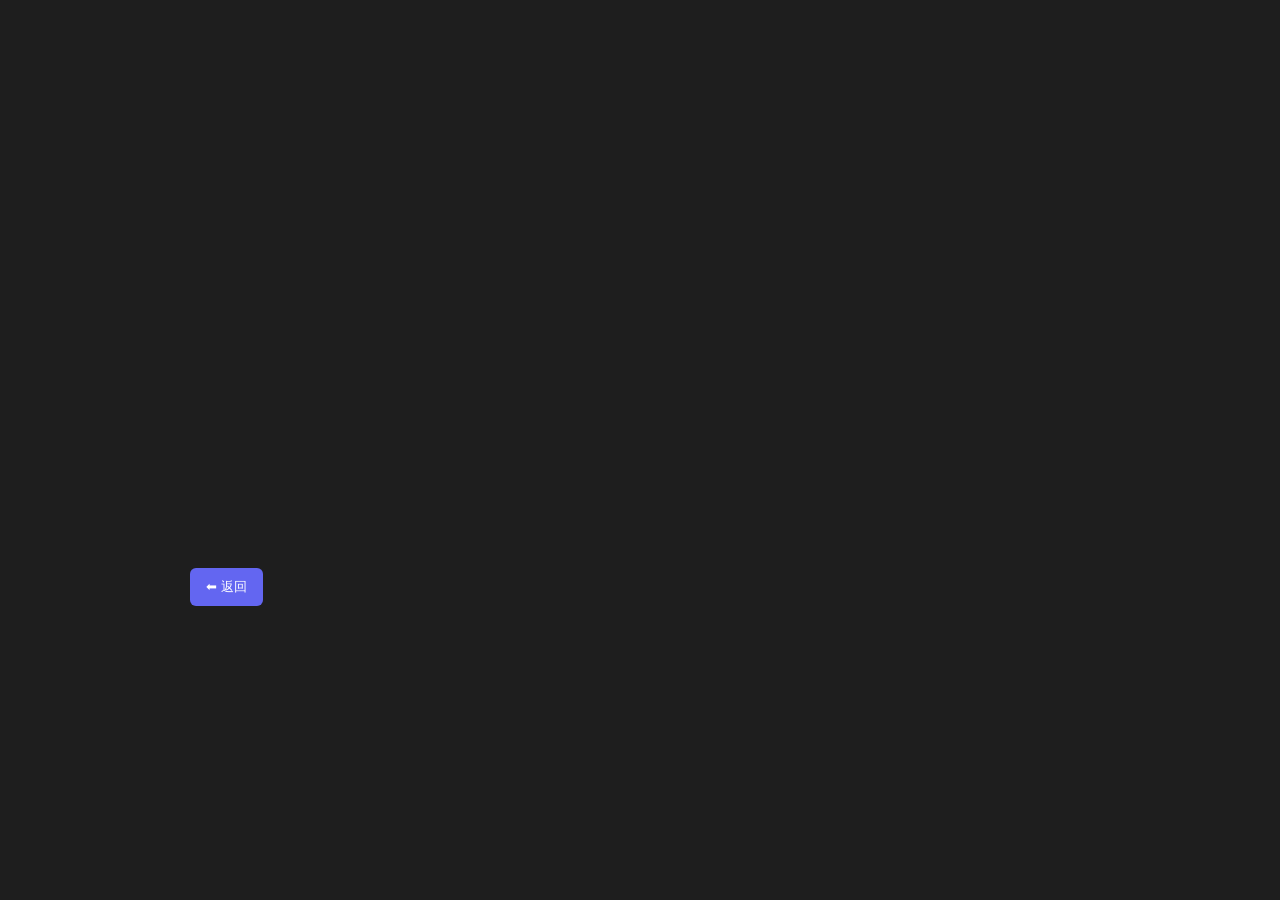
==== player.html @ ab66b17e "first commit" ====
<!DOCTYPE html>
<html>
<head>
<meta charset="UTF-8">
<title>播放頁</title>
<link rel="stylesheet" href="style.css">
</head>

<body>

<div class="container">

  <h1 id="title"></h1>

  <iframe id="player" width="100%" height="500" frameborder="0" allowfullscreen></iframe>
  <button onclick="history.back()">⬅ 返回</button>

</div>

<script>
const params = new URLSearchParams(window.location.search);
const videoId = params.get("video");

document.getElementById("player").src = 
  `https://www.youtube.com/embed/${videoId}`;

document.getElementById("title").innerText = params.get("title");
</script>

</body>
</html>
---- style.css ----
body {
    margin: 0;
    background: #1e1e1e;
    font-family: Arial, sans-serif;
    color: #111827;
}

.container {
    max-width: 900px;
    margin: auto;
    padding: 40px 20px;
}

h1 {
    color: white;
    font-size: 36px;
    margin-bottom: 24px;
}

.search-area {
    display: flex;
    gap: 10px;
    margin-bottom: 24px;
}

#search {
    flex: 1;
    padding: 12px 14px;
    border-radius: 8px;
    border: none;
    font-size: 16px;
}

.search-btn,
.btn {
    background: #6366F1;
    color: white;
    border: none;
    padding: 12px 18px;
    border-radius: 8px;
    cursor: pointer;
    font-weight: bold;
}

.card {
    background: white;
    border-radius: 16px;
    padding: 20px;
    margin: 18px 0;
    box-shadow: 0 8px 24px rgba(0, 0, 0, 0.25);
}

.title {
    font-size: 24px;
    font-weight: bold;
    margin-bottom: 8px;
}

.category {
    color: #6366F1;
    font-weight: bold;
    margin-bottom: 12px;
}

.reason {
    background: #1f2025;
    color: #D1D5DB;
    padding: 12px;
    border-radius: 10px;
    line-height: 1.7;
    margin-bottom: 14px;
}

/* 卡片 */
.card {
    background: #2a2b32;
    color: white;
    border-radius: 12px;
    padding: 20px;
    margin-bottom: 20px;
    box-shadow: 0 4px 20px rgba(0, 0, 0, 0.3);
}

/* 圖片 */
.poster {
    width: 100%;
    border-radius: 10px;
    margin-bottom: 10px;
}

/* 標題 */
h2 {
    margin: 10px 0;
}

/* 副資訊 */
.meta {
    color: #aaa;
    font-size: 14px;
}

/* 推薦原因 */
.reason {
    margin: 10px 0;
    line-height: 1.6;
    color: #ddd;
}

/* 三格資訊 */
.info-box {
    display: flex;
    gap: 10px;
    margin: 15px 0;
}

.info-box div {
    flex: 1;
    background: #1f2025;
    padding: 10px;
    border-radius: 8px;
    text-align: center;
}

.label {
    font-size: 12px;
    color: #aaa;
}

/* 按鈕 */
button {
    background: #6366f1;
    color: white;
    border: none;
    padding: 10px 16px;
    border-radius: 6px;
    cursor: pointer;
}

.card:hover {
  transform: translateY(-4px);
  transition: 0.2s;
  box-shadow: 0 10px 30px rgba(0,0,0,0.4);
}

.tag {
  display:inline-block;
  background:#374151;
  padding:4px 10px;
  border-radius:20px;
  margin-right:6px;
  font-size:12px;
}

.score-bar {
  background: #374151;
  height: 6px;
  border-radius: 10px;
  margin: 6px 0;
}

.score-bar div {
  background: linear-gradient(90deg, #6366F1, #8B5CF6);
  height: 100%;
  border-radius: 10px;
}
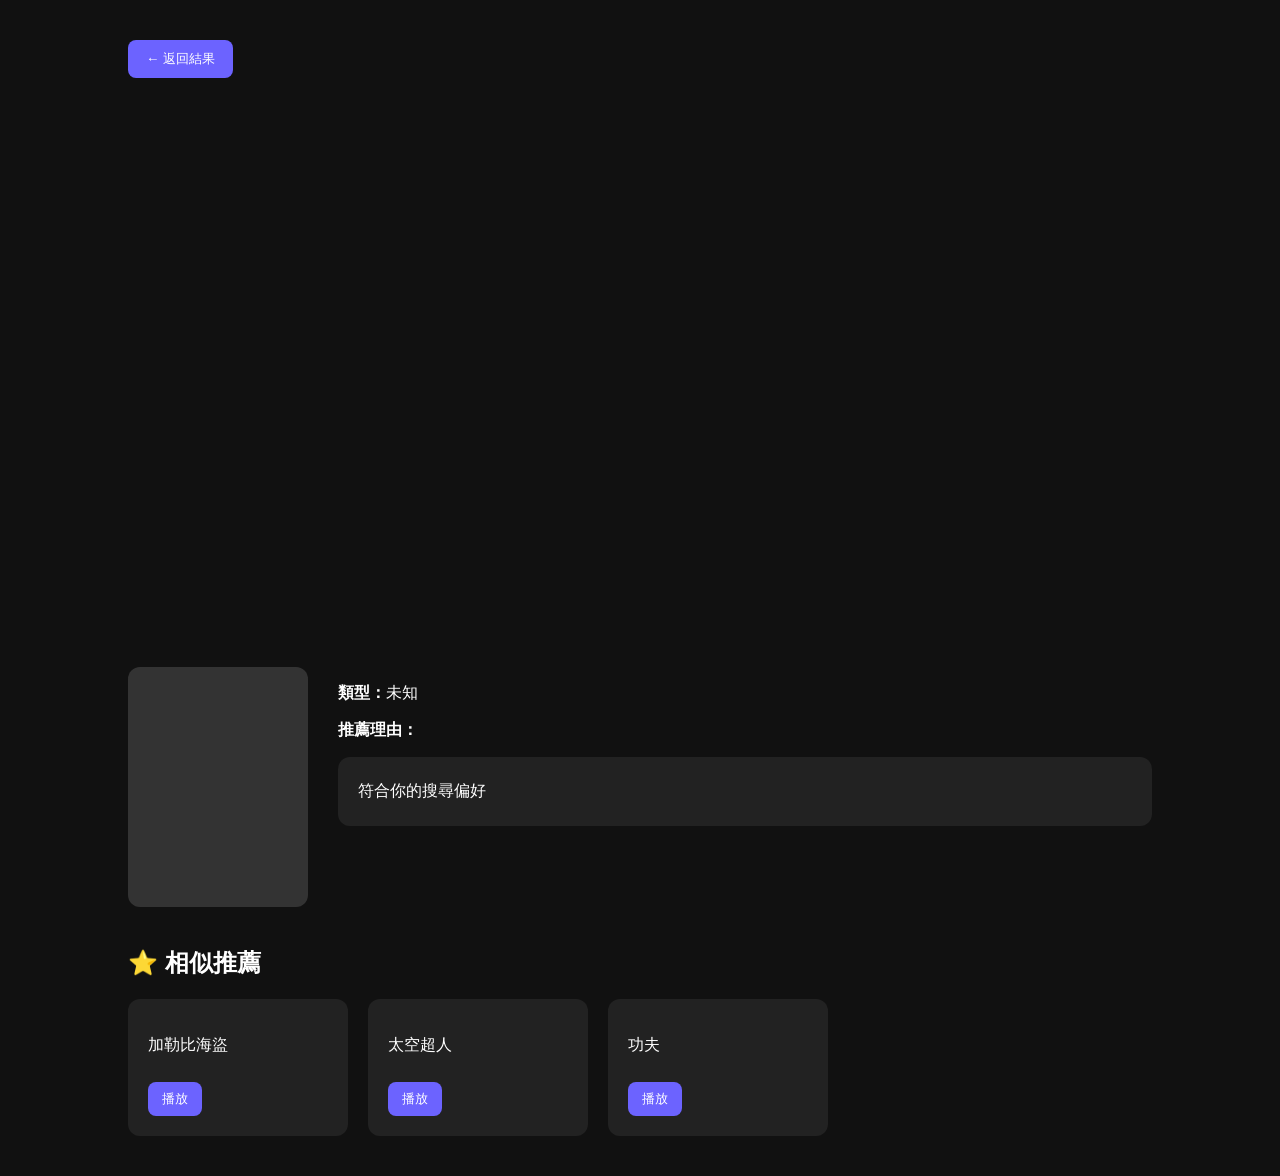
==== commit 51377da6: "update player page" ====
--- a/player.html
+++ b/player.html
@@ -1,31 +1,92 @@
 <!DOCTYPE html>
-<html>
+<html lang="zh-TW">
+
 <head>
-<meta charset="UTF-8">
-<title>播放頁</title>
-<link rel="stylesheet" href="style.css">
+    <meta charset="UTF-8">
+    <title>播放頁</title>
+
+    <link rel="stylesheet" href="player.css">
+    <link rel="icon" type="image/png" href="favicon.png">
 </head>
 
 <body>
 
-<div class="container">
+    <div class="container">
 
-  <h1 id="title"></h1>
+        <button class="back-btn" onclick="history.back()">
+            ← 返回結果
+        </button>
 
-  <iframe id="player" width="100%" height="500" frameborder="0" allowfullscreen></iframe>
-  <button onclick="history.back()">⬅ 返回</button>
+        <h1 id="title"></h1>
 
-</div>
+        <div class="video-box">
+            <iframe id="player"
+                width="100%"
+                height="500"
+                frameborder="0"
+                allowfullscreen>
+            </iframe>
+        </div>
 
-<script>
-const params = new URLSearchParams(window.location.search);
-const videoId = params.get("video");
+        <div class="movie-info">
 
-document.getElementById("player").src = 
-  `https://www.youtube.com/embed/${videoId}`;
+            <div class="poster"></div>
 
-document.getElementById("title").innerText = params.get("title");
-</script>
+            <div class="info-text">
+
+                <p><strong>類型：</strong><span id="genre"></span></p>
+
+                <p><strong>推薦理由：</strong></p>
+
+                <div class="reason-box" id="reason"></div>
+
+            </div>
+
+        </div>
+
+        <h2>⭐ 相似推薦</h2>
+
+        <div class="similar-list">
+
+            <div class="similar-card">
+                <p>加勒比海盜</p>
+                <button>播放</button>
+            </div>
+
+            <div class="similar-card">
+                <p>太空超人</p>
+                <button>播放</button>
+            </div>
+
+            <div class="similar-card">
+                <p>功夫</p>
+                <button>播放</button>
+            </div>
+
+        </div>
+
+    </div>
+
+    <script>
+
+        const params = new URLSearchParams(window.location.search);
+
+        const videoId = params.get("video");
+        const title = params.get("title");
+
+        document.getElementById("player").src =
+            `https://www.youtube.com/embed/${videoId}`;
+
+        document.getElementById("title").innerText = title;
+
+        document.getElementById("genre").innerText =
+            params.get("genre") || "未知";
+
+        document.getElementById("reason").innerText =
+            params.get("reason") || "符合你的搜尋偏好";
+
+    </script>
 
 </body>
+
 </html>
--- a/player.css
+++ b/player.css
@@ -0,0 +1,81 @@
+body {
+    margin: 0;
+    background: #111;
+    color: white;
+    font-family: sans-serif;
+}
+
+.container {
+    width: 80%;
+    margin: auto;
+    padding: 40px 0;
+}
+
+.back-btn {
+    background: #6c63ff;
+    border: none;
+    color: white;
+    padding: 10px 18px;
+    border-radius: 8px;
+    cursor: pointer;
+    margin-bottom: 20px;
+}
+
+.back-btn:hover {
+    opacity: 0.8;
+}
+
+h1 {
+    margin-bottom: 25px;
+}
+
+.video-box {
+    margin-bottom: 40px;
+}
+
+.movie-info {
+    display: flex;
+    gap: 30px;
+    margin-bottom: 40px;
+}
+
+.poster {
+    width: 180px;
+    height: 240px;
+    background: #333;
+    border-radius: 12px;
+}
+
+.info-text {
+    flex: 1;
+}
+
+.reason-box {
+    background: #222;
+    padding: 20px;
+    border-radius: 12px;
+    margin-top: 10px;
+    line-height: 1.8;
+}
+
+.similar-list {
+    display: flex;
+    gap: 20px;
+}
+
+.similar-card {
+    background: #222;
+    padding: 20px;
+    border-radius: 12px;
+    width: 180px;
+}
+
+.similar-card button {
+    margin-top: 10px;
+    background: #6c63ff;
+    border: none;
+    color: white;
+    padding: 8px 14px;
+    border-radius: 8px;
+    cursor: pointer;
+}
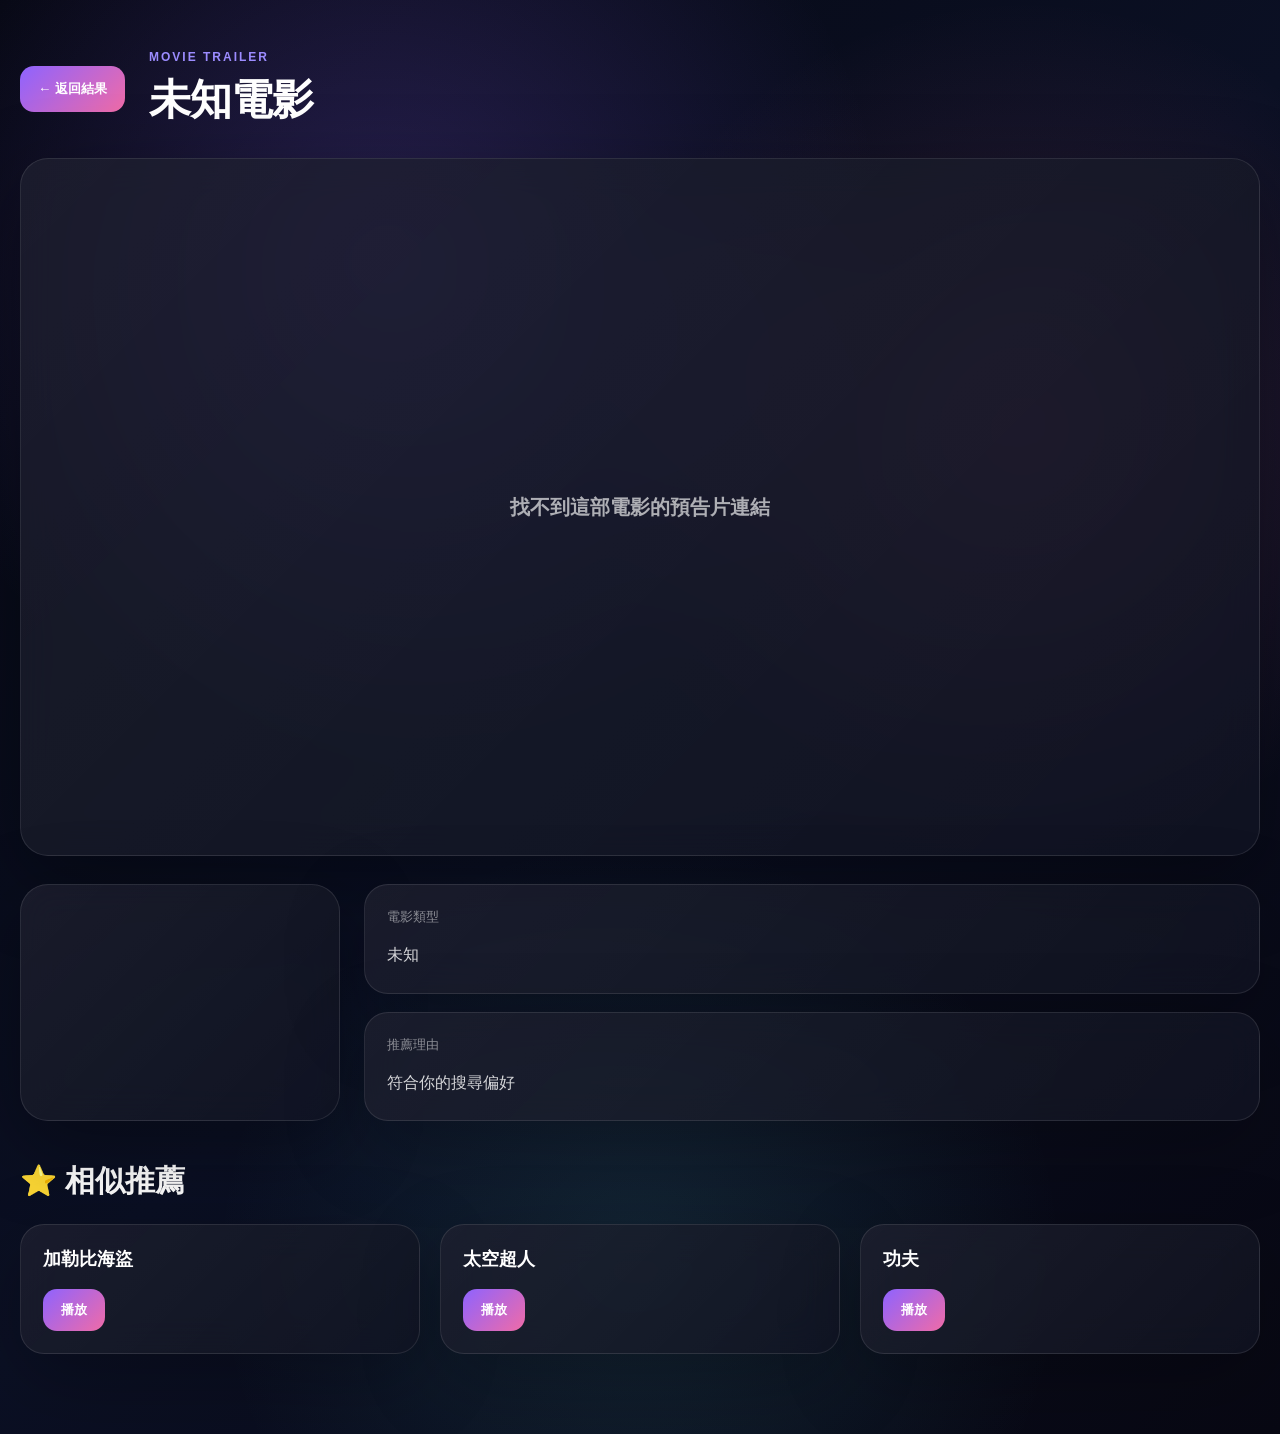
==== commit 08969d6a: "update api" ====
--- a/player.html
+++ b/player.html
@@ -3,7 +3,8 @@
 
 <head>
     <meta charset="UTF-8">
-    <title>播放頁</title>
+    <meta name="viewport" content="width=device-width, initial-scale=1.0">
+    <title>播放頁｜FeelMovie</title>
 
     <link rel="stylesheet" href="player.css">
     <link rel="icon" type="image/png" href="favicon.png">
@@ -11,80 +12,125 @@
 
 <body>
 
-    <div class="container">
+    <main class="player-page">
 
-        <button class="back-btn" onclick="history.back()">
-            ← 返回結果
-        </button>
+        <header class="player-header">
 
-        <h1 id="title"></h1>
+            <button class="back-btn" onclick="history.back()">
+                ← 返回結果
+            </button>
 
-        <div class="video-box">
-            <iframe id="player"
-                width="100%"
-                height="500"
-                frameborder="0"
-                allowfullscreen>
-            </iframe>
-        </div>
+            <div>
+                <p class="eyebrow">Movie Trailer</p>
+                <h1 id="title">電影名稱</h1>
+            </div>
 
-        <div class="movie-info">
+        </header>
 
-            <div class="poster"></div>
+        <section class="video-section">
 
-            <div class="info-text">
+            <div class="video-box">
+                <iframe id="player"
+                    width="100%"
+                    height="100%"
+                    frameborder="0"
+                    allowfullscreen>
+                </iframe>
+            </div>
 
-                <p><strong>類型：</strong><span id="genre"></span></p>
+        </section>
 
-                <p><strong>推薦理由：</strong></p>
+        <section class="movie-panel">
 
-                <div class="reason-box" id="reason"></div>
+            <div class="poster-box">
+                <img id="poster" src="" alt="">
+            </div>
+
+            <div class="info-panel">
+
+                <div class="info-card">
+                    <small>電影類型</small>
+                    <p id="genre">未知</p>
+                </div>
+
+                <div class="info-card">
+                    <small>推薦理由</small>
+                    <p id="reason">符合你的搜尋偏好</p>
+
+                    <a id="youtubeLink" class="youtube-link" target="_blank" rel="noopener">
+                        在 YouTube 上觀看
+                    </a>
+                </div>
 
             </div>
 
-        </div>
+        </section>
 
-        <h2>⭐ 相似推薦</h2>
+        <section class="similar-section">
 
-        <div class="similar-list">
-
-            <div class="similar-card">
-                <p>加勒比海盜</p>
-                <button>播放</button>
+            <div class="section-head">
+                <h2>⭐ 相似推薦</h2>
             </div>
 
-            <div class="similar-card">
-                <p>太空超人</p>
-                <button>播放</button>
+            <div class="similar-list">
+
+                <div class="similar-card">
+                    <p>加勒比海盜</p>
+                    <button>播放</button>
+                </div>
+
+                <div class="similar-card">
+                    <p>太空超人</p>
+                    <button>播放</button>
+                </div>
+
+                <div class="similar-card">
+                    <p>功夫</p>
+                    <button>播放</button>
+                </div>
+
             </div>
 
-            <div class="similar-card">
-                <p>功夫</p>
-                <button>播放</button>
-            </div>
+        </section>
 
-        </div>
-
-    </div>
+    </main>
 
     <script>
-
         const params = new URLSearchParams(window.location.search);
 
         const videoId = params.get("video");
         const title = params.get("title");
+        const genre = params.get("genre");
+        const reason = params.get("reason");
+        const poster = params.get("poster");
 
-        document.getElementById("player").src =
-            `https://www.youtube.com/embed/${videoId}`;
+        document.getElementById("title").innerText = title || "未知電影";
+        document.getElementById("genre").innerText = genre || "未知";
+        document.getElementById("reason").innerText = reason || "符合你的搜尋偏好";
 
-        document.getElementById("title").innerText = title;
+        const videoBox = document.querySelector(".video-box");
+        const player = document.getElementById("player");
+        const youtubeLink = document.getElementById("youtubeLink");
 
-        document.getElementById("genre").innerText =
-            params.get("genre") || "未知";
+        if (videoId && videoId !== "null" && videoId !== "undefined") {
+            player.src = `https://www.youtube.com/embed/${videoId}`;
+            youtubeLink.href = `https://www.youtube.com/watch?v=${videoId}`;
+        } else {
+            videoBox.innerHTML = `
+                <div class="no-video">
+                    找不到這部電影的預告片連結
+                </div>
+            `;
+            youtubeLink.style.display = "none";
+        }
 
-        document.getElementById("reason").innerText =
-            params.get("reason") || "符合你的搜尋偏好";
+        const posterEl = document.getElementById("poster");
 
+        if (poster && poster !== "null" && poster !== "undefined") {
+            posterEl.src = poster;
+        } else {
+            posterEl.style.display = "none";
+        }
     </script>
 
 </body>
--- a/player.css
+++ b/player.css
@@ -1,81 +1,247 @@
 body {
     margin: 0;
-    background: #111;
+    min-height: 100vh;
+    color: #fff;
+    font-family: Arial, "Noto Sans TC", sans-serif;
+
+    background:
+        radial-gradient(circle at 30% 18%, rgba(142, 99, 255, 0.24), transparent 34%),
+        radial-gradient(circle at 80% 30%, rgba(240, 107, 167, 0.16), transparent 30%),
+        radial-gradient(circle at 50% 88%, rgba(87, 211, 218, 0.12), transparent 30%),
+        linear-gradient(135deg, #050711 0%, #0b1024 50%, #080813 100%);
+}
+
+.player-page {
+    width: min(1250px, calc(100% - 40px));
+    margin: 0 auto;
+    padding: 50px 0 80px;
+}
+
+.player-header {
+    display: flex;
+    align-items: center;
+    gap: 24px;
+    margin-bottom: 30px;
+}
+
+.back-btn {
+    border: none;
+    border-radius: 14px;
+    padding: 14px 18px;
+
+    background: linear-gradient(135deg, #8e63ff, #f06ba7);
+
     color: white;
-    font-family: sans-serif;
-}
-
-.container {
-    width: 80%;
-    margin: auto;
-    padding: 40px 0;
-}
-
-.back-btn {
-    background: #6c63ff;
+    font-weight: 800;
+    cursor: pointer;
+
+    transition: .2s ease;
+}
+
+.back-btn:hover {
+    transform: translateY(-2px);
+    filter: brightness(1.08);
+}
+
+.eyebrow {
+    margin: 0 0 8px;
+    color: #9c8cff;
+    letter-spacing: 2px;
+    text-transform: uppercase;
+    font-size: 12px;
+    font-weight: 800;
+}
+
+.player-header h1 {
+    margin: 0;
+    font-size: 42px;
+    letter-spacing: -1px;
+}
+
+.video-section {
+    margin-bottom: 28px;
+}
+
+.video-box {
+    aspect-ratio: 16 / 9;
+
+    overflow: hidden;
+
+    border-radius: 28px;
+
+    border: 1px solid rgba(255,255,255,.1);
+
+    background:
+        linear-gradient(135deg, rgba(255,255,255,.06), rgba(255,255,255,.02)),
+        rgba(12, 14, 30, 0.72);
+
+    box-shadow:
+        0 24px 80px rgba(0,0,0,.35);
+
+    backdrop-filter: blur(18px);
+}
+
+.video-box iframe {
+    width: 100%;
+    height: 100%;
+}
+
+.movie-panel {
+    display: grid;
+    grid-template-columns: 320px 1fr;
+    gap: 24px;
+
+    margin-bottom: 40px;
+}
+
+.poster-box {
+    border-radius: 28px;
+    overflow: hidden;
+
+    border: 1px solid rgba(255,255,255,.1);
+
+    background:
+        linear-gradient(135deg, rgba(255,255,255,.06), rgba(255,255,255,.02)),
+        rgba(12, 14, 30, 0.72);
+
+    box-shadow:
+        0 24px 80px rgba(0,0,0,.35);
+
+    backdrop-filter: blur(18px);
+}
+
+.poster-box img {
+    width: 100%;
+    height: 100%;
+    object-fit: cover;
+    display: block;
+}
+
+.info-panel {
+    display: flex;
+    flex-direction: column;
+    gap: 18px;
+}
+
+.info-card {
+    padding: 22px;
+
+    border-radius: 24px;
+
+    border: 1px solid rgba(255,255,255,.1);
+
+    background:
+        linear-gradient(135deg, rgba(255,255,255,.06), rgba(255,255,255,.02)),
+        rgba(12, 14, 30, 0.72);
+
+    box-shadow:
+        0 24px 80px rgba(0,0,0,.25);
+
+    backdrop-filter: blur(18px);
+}
+
+.info-card small {
+    color: rgba(255,255,255,.5);
+    font-size: 13px;
+}
+
+.info-card p {
+    margin: 14px 0 0;
+    line-height: 1.9;
+    color: rgba(255,255,255,.82);
+    font-size: 16px;
+}
+
+.section-head h2 {
+    margin: 0 0 22px;
+    font-size: 30px;
+}
+
+.similar-list {
+    display: grid;
+    grid-template-columns: repeat(3, 1fr);
+    gap: 20px;
+}
+
+.similar-card {
+    padding: 22px;
+
+    border-radius: 24px;
+
+    border: 1px solid rgba(255,255,255,.1);
+
+    background:
+        linear-gradient(135deg, rgba(255,255,255,.06), rgba(255,255,255,.02)),
+        rgba(12, 14, 30, 0.72);
+
+    box-shadow:
+        0 24px 80px rgba(0,0,0,.25);
+
+    backdrop-filter: blur(18px);
+}
+
+.similar-card p {
+    margin: 0 0 18px;
+    font-size: 18px;
+    font-weight: 700;
+}
+
+.similar-card button {
     border: none;
+    border-radius: 14px;
+
+    padding: 12px 18px;
+
+    background: linear-gradient(135deg, #8e63ff, #f06ba7);
+
     color: white;
-    padding: 10px 18px;
-    border-radius: 8px;
+    font-weight: 800;
     cursor: pointer;
-    margin-bottom: 20px;
-}
-
-.back-btn:hover {
-    opacity: 0.8;
-}
-
-h1 {
-    margin-bottom: 25px;
-}
-
-.video-box {
-    margin-bottom: 40px;
-}
-
-.movie-info {
-    display: flex;
-    gap: 30px;
-    margin-bottom: 40px;
-}
-
-.poster {
-    width: 180px;
-    height: 240px;
-    background: #333;
-    border-radius: 12px;
-}
-
-.info-text {
-    flex: 1;
-}
-
-.reason-box {
-    background: #222;
-    padding: 20px;
-    border-radius: 12px;
-    margin-top: 10px;
-    line-height: 1.8;
-}
-
-.similar-list {
-    display: flex;
-    gap: 20px;
-}
-
-.similar-card {
-    background: #222;
-    padding: 20px;
-    border-radius: 12px;
-    width: 180px;
-}
-
-.similar-card button {
-    margin-top: 10px;
-    background: #6c63ff;
-    border: none;
+
+    transition: .2s ease;
+}
+
+.similar-card button:hover {
+    transform: translateY(-2px);
+    filter: brightness(1.08);
+}
+
+@media (max-width: 960px) {
+
+    .movie-panel {
+        grid-template-columns: 1fr;
+    }
+
+    .similar-list {
+        grid-template-columns: 1fr;
+    }
+
+    .player-header {
+        flex-direction: column;
+        align-items: flex-start;
+    }
+
+    .player-header h1 {
+        font-size: 34px;
+    }
+}
+.youtube-link {
+    display: inline-block;
+    margin-top: 16px;
+    padding: 12px 18px;
+    border-radius: 14px;
+    background: linear-gradient(135deg, #8e63ff, #f06ba7);
     color: white;
-    padding: 8px 14px;
-    border-radius: 8px;
-    cursor: pointer;
+    text-decoration: none;
+    font-weight: 800;
+}
+
+.no-video {
+    width: 100%;
+    height: 100%;
+    display: grid;
+    place-items: center;
+    color: rgba(255,255,255,.65);
+    font-weight: 800;
+    font-size: 20px;
 }
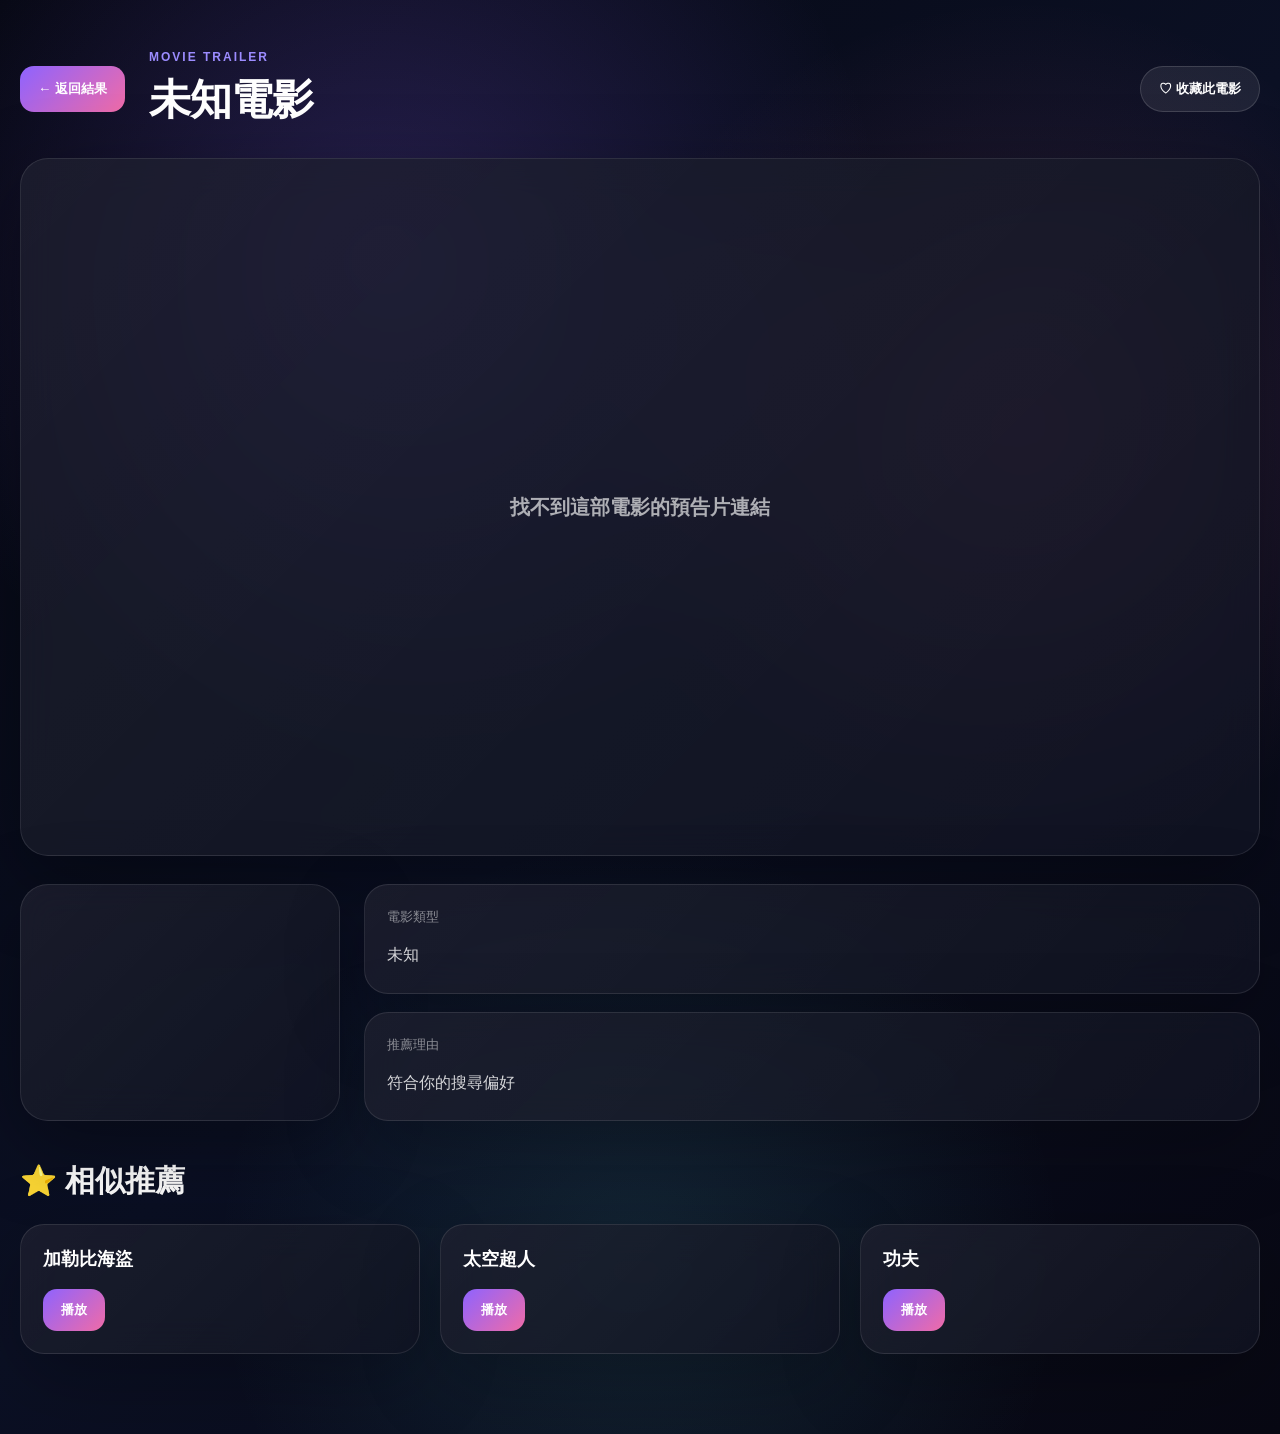
==== commit 9b07922d: "Update favicon and logo" ====
--- a/player.html
+++ b/player.html
@@ -4,10 +4,10 @@
 <head>
     <meta charset="UTF-8">
     <meta name="viewport" content="width=device-width, initial-scale=1.0">
-    <title>播放頁｜FeelMovie</title>
+    <title>播放頁｜Moodluma</title>
 
     <link rel="stylesheet" href="player.css">
-    <link rel="icon" type="image/png" href="favicon.png">
+    <link rel="icon" type="image/png" href="moodluma-icon.png">
 </head>
 
 <body>
@@ -23,6 +23,10 @@
             <div>
                 <p class="eyebrow">Movie Trailer</p>
                 <h1 id="title">電影名稱</h1>
+            </div>
+
+            <div class="player-actions">
+                <button id="favPlayerBtn" type="button">♡ 收藏此電影</button>
             </div>
 
         </header>
@@ -96,6 +100,10 @@
     </main>
 
     <script>
+        const CURRENT_USER_KEY = "moodluma-current-user";
+        const HISTORY_PREFIX = "moodluma-history";
+        const FAVORITE_PREFIX = "moodluma-favorites";
+        const GUEST_ID = "guest";
         const params = new URLSearchParams(window.location.search);
 
         const videoId = params.get("video");
@@ -131,6 +139,86 @@
         } else {
             posterEl.style.display = "none";
         }
+
+        const currentMovie = {
+            id: title || videoId || "unknown-movie",
+            title: title || "未知電影",
+            desc: reason || "符合你的搜尋偏好",
+            poster: poster || "",
+            trailer: videoId ? `https://www.youtube.com/watch?v=${videoId}` : "",
+            genre: genre ? [genre] : [],
+            mood: [],
+            mainScene: [],
+            subScene: [],
+            score: 0.7,
+            savedAt: new Date().toISOString()
+        };
+
+        function getCurrentUser() {
+            try {
+                const user = JSON.parse(localStorage.getItem(CURRENT_USER_KEY) || "null");
+                return user && user.username ? user : null;
+            } catch {
+                return null;
+            }
+        }
+
+        function storageOwnerId() {
+            return getCurrentUser()?.username || GUEST_ID;
+        }
+
+        function storageKey(type) {
+            return `${type === "history" ? HISTORY_PREFIX : FAVORITE_PREFIX}-${storageOwnerId()}`;
+        }
+
+        function loadJson(key, fallback) {
+            try {
+                return JSON.parse(localStorage.getItem(key) || JSON.stringify(fallback));
+            } catch {
+                return fallback;
+            }
+        }
+
+        function saveJson(key, value) {
+            localStorage.setItem(key, JSON.stringify(value));
+        }
+
+        function saveHistory(movie) {
+            const items = loadJson(storageKey("history"), []);
+            const next = [movie, ...items.filter(item => String(item.id) !== String(movie.id))].slice(0, 30);
+            saveJson(storageKey("history"), next);
+        }
+
+        function loadFavorites() {
+            const items = loadJson(storageKey("favorites"), []);
+            return Array.isArray(items) ? items : [];
+        }
+
+        function isFavorite(movie) {
+            return loadFavorites().some(item => String(item.id) === String(movie.id));
+        }
+
+        function updateFavoriteButton() {
+            const btn = document.getElementById("favPlayerBtn");
+            const active = isFavorite(currentMovie);
+            btn.classList.toggle("active", active);
+            btn.textContent = active ? "♥ 已收藏" : "♡ 收藏此電影";
+        }
+
+        function toggleFavorite() {
+            const items = loadFavorites();
+            const exists = items.some(item => String(item.id) === String(currentMovie.id));
+            const next = exists
+                ? items.filter(item => String(item.id) !== String(currentMovie.id))
+                : [{ ...currentMovie, savedAt: new Date().toISOString() }, ...items];
+            saveJson(storageKey("favorites"), next);
+            updateFavoriteButton();
+        }
+
+        saveHistory(currentMovie);
+        updateFavoriteButton();
+        document.getElementById("favPlayerBtn").addEventListener("click", toggleFavorite);
+
     </script>
 
 </body>
--- a/player.css
+++ b/player.css
@@ -244,4 +244,28 @@
     color: rgba(255,255,255,.65);
     font-weight: 800;
     font-size: 20px;
-}+}
+/* ===== Moodluma player favorite update ===== */
+.player-actions {
+    margin-left: auto;
+}
+
+.player-actions button {
+    border: 1px solid rgba(255,255,255,.14);
+    border-radius: 999px;
+    padding: 13px 18px;
+    color: white;
+    font-weight: 800;
+    cursor: pointer;
+    background: rgba(255,255,255,.08);
+}
+
+.player-actions button.active {
+    background: linear-gradient(135deg, #8e63ff, #f06ba7);
+}
+
+@media (max-width: 960px) {
+    .player-actions {
+        margin-left: 0;
+    }
+}
